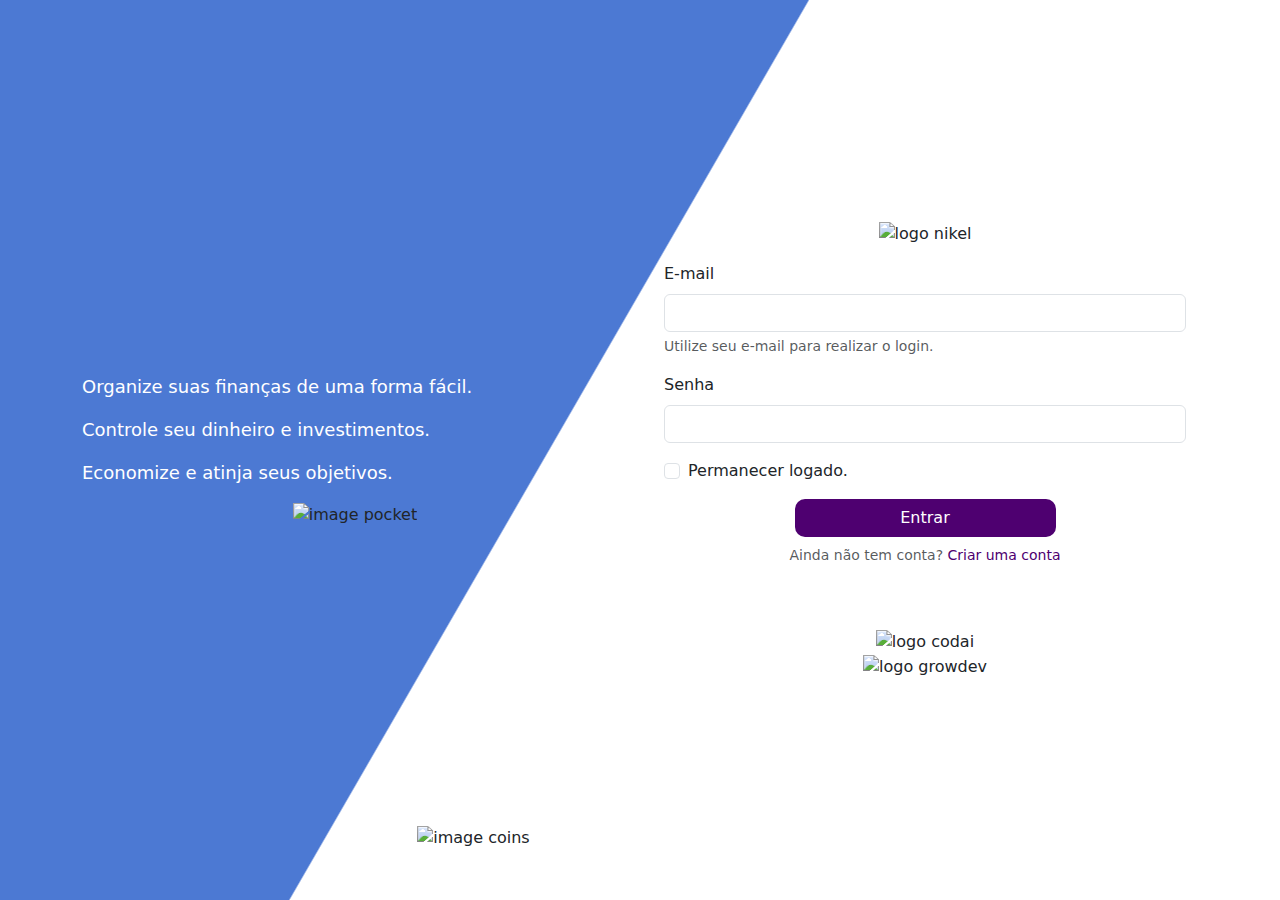
==== public/index.html @ 894b2e49 "iniciando o Git" ====
<!DOCTYPE html>
<html lang="pt-BR">
<head>
    <meta charset="UTF-8">
    <meta name="viewport" content="width=device-width, initial-scale=1.0">
    <link rel="stylesheet" href="https://cdn.jsdelivr.net/npm/bootstrap@5.3.3/dist/css/bootstrap.min.css">
    <link rel="stylesheet" href="./css/styles.css">
    <title>Nikel</title>
</head>
<body id="login">
    <main>
        <div class="container">
            <div class="row vh-100">
                <div class="col d-flex justify-content-center my-5 flex-column">
                    <div class="text-login">
                        <p>Organize suas finanças de uma forma fácil.</p>
                        <p>Controle seu dinheiro e investimentos.</p>
                        <p>Economize e atinja seus objetivos.</p>
                    </div>
                    <div class="text-center">
                        <img src="./assets/images/pocket.png" alt="image pocket" class="img-fluid" srcset="">
                        <img src="./assets/images/coins.png" alt="image coins" class="img-fluid d-none d-md-inline coins" srcset="">
                    </div>
                </div>
                <div class="col d-flex justify-content-center my-5 flex-column">
                    <div class="container">
                        <div class="row">
                            <div class="col">
                                <div class="text-center mb-3">
                                    <img src="./assets/images/nikel-logo.png" alt="logo nikel" class="img-fluid" srcset="">
                                </div>
                            </div>
                        </div>
                        <div class="row">
                            <div class="col">
                                <form id="login-form">
                                    <div class="mb-3">
                                        <label for="email-input" class="form-label">E-mail</label>
                                        <input type="email" class="form-control" id="email-input" aria-describedby="emailHelp">
                                        <div id="emailHelp" class="form-text">Utilize seu e-mail para realizar o login.</div>
                                    </div>
                                    <div class="mb-3">
                                        <label for="password-input" class="form-label">Senha</label>
                                        <input type="password" class="form-control" id="password-input">
                                    </div>
                                    <div class="mb-3 form-check">
                                        <input type="checkbox" class="form-check-input" id="session-check">
                                        <label class="form-check-label" for="session-check">Permanecer logado.</label>
                                    </div>
                                    <button type="submit" class="btn button-login" id="botaoEntrar">Entrar</button>
                                </form>
                            </div>
                        </div>
                        <div class="row">
                            <div class="col">
                                <p id="link-conta" class="text-center mt-2 form-text" data-bs-toggle="modal" data-bs-target="#register-modal">Ainda não tem conta? 
                                    <span class="link-default">Criar uma conta</span>
                                </p>
                            </div>
                        </div>
                        <div class="row">
                            <div class="col">
                                <div class="text-center mt-5">
                                    <img src="./assets/images/codai-logo.png" alt="logo codai" srcset="">
                                </div>
                            </div>
                        </div>
                        <div class="row">
                            <div class="col">
                                <div class="text-center">
                                    <img src="./assets/images/growdev-logo.png" alt="logo growdev" srcset="">
                                </div>
                            </div>
                        </div>
                    </div>
                </div>
            </div>
        </div>
        <!-- Modal -->
        <div class="modal fade" id="register-modal" tabindex="-1" aria-labelledby="exampleModalLabel" aria-hidden="true">
            <div class="modal-dialog">
                <div class="modal-content">
                    <div class="modal-header">
                        <h1 class="modal-title fs-5" id="exampleModalLabel">Crie sua conta</h1>
                        <button type="button" class="btn-close" data-bs-dismiss="modal" aria-label="Close"></button>
                    </div>
                    <form id="create-form">
                        <div class="modal-body">
                            <div class="mb-3">
                                <label for="email-create-input" class="form-label">E-mail</label>
                                <input type="email" class="form-control" id="email-create-input" aria-describedby="emailHelp" required>
                                <div id="emailHelp" class="form-text">Utilize seu e-mail para criar a conta.</div>
                            </div>
                            <div class="mb-3">
                                <label for="password-create-input" class="form-label">Senha</label>
                                <input type="password" class="form-control" id="password-create-input">
                                <div id="emailHelp" class="form-text">Utilize uma senha fácil de lembrar e anote para não esquecer.</div>
                            </div>
                        </div>
                        <div class="modal-footer">
                            <button type="button" class="btn button-cancel" data-bs-dismiss="modal">Cancelar</button>
                            <button type="submit" class="btn button-default">Criar conta</button>
                        </div>
                    </form>
                </div>
            </div>
        </div>
    </main>
    <script src="https://cdn.jsdelivr.net/npm/bootstrap@5.3.3/dist/js/bootstrap.bundle.min.js" integrity="sha384-YvpcrYf0tY3lHB60NNkmXc5s9fDVZLESaAA55NDzOxhy9GkcIdslK1eN7N6jIeHz" crossorigin="anonymous"></script>
    <script src="./js/index.js"></script>
</body>
</html>
---- public/css/styles.css ----
#login {
    background: linear-gradient(120deg, #4c79d3 44.9%, #ffffff 45%) no-repeat fixed;
}

#app {
    background: linear-gradient(120deg, #ffffff 44.9%, #4c79d3 45%) no-repeat fixed;
}

header {
    border-bottom: 1px solid #dedcdc;
    padding: 5px;
    background-color: #ffffff;
}

.color-primary {
    color: #4e0070;
}

.icon-detail {
    font-size: 50px;
    margin-right: 10px;
    vertical-align: middle;
}

.color-secondary {
    color: #4c79d3;
}

.text-login {
    color: #ffffff;
    font-size: 18px;
    font-weight: 500;
}

.coins {
    position: absolute;
    bottom: 50px;
}

.button-login {
    border-radius: 10px;
    background-color: #4e0070;
    color: #ffffff;
    width: 50%;
    margin: 0 25%;
}

.button-default {
    border-radius: 10px;
    background-color: #4e0070;
    color: #ffffff;
}

.button-cancel {
    border-radius: 10px;
}

.button-float {
    border-radius: 100%;
    height: 60px;
    width: 60px;
    position: fixed;
    padding: 0 !important;
    bottom: 1rem;
    right: 2rem;
    font-size: 35px;
    border: 2px solid #4e0070;
    background-color: #4e0070;
    color: #ffffff;
}

.button-see-all {
    margin: 10px;
}

.button-float:hover {
    border: 2px solid #4c79d3;
    background-color: #ffffff;
    color: #4c79d3;
}

.button-login:hover, .button-default:hover {
    background:  #4c79d3;
    color: #ffffff;
}

.link-default {
    color: #4e0070;
    cursor: pointer;
}

.link-default:hover {
    color: #4c79d3;
}

.info {
    background-color: #ffffff;
    border-radius: 20px 20px 0px 0px;
    padding: 20px 0px 0px;
}

.logout {
    min-width: 5rem !important;
}

.menu {
    margin-right: 20px;
}
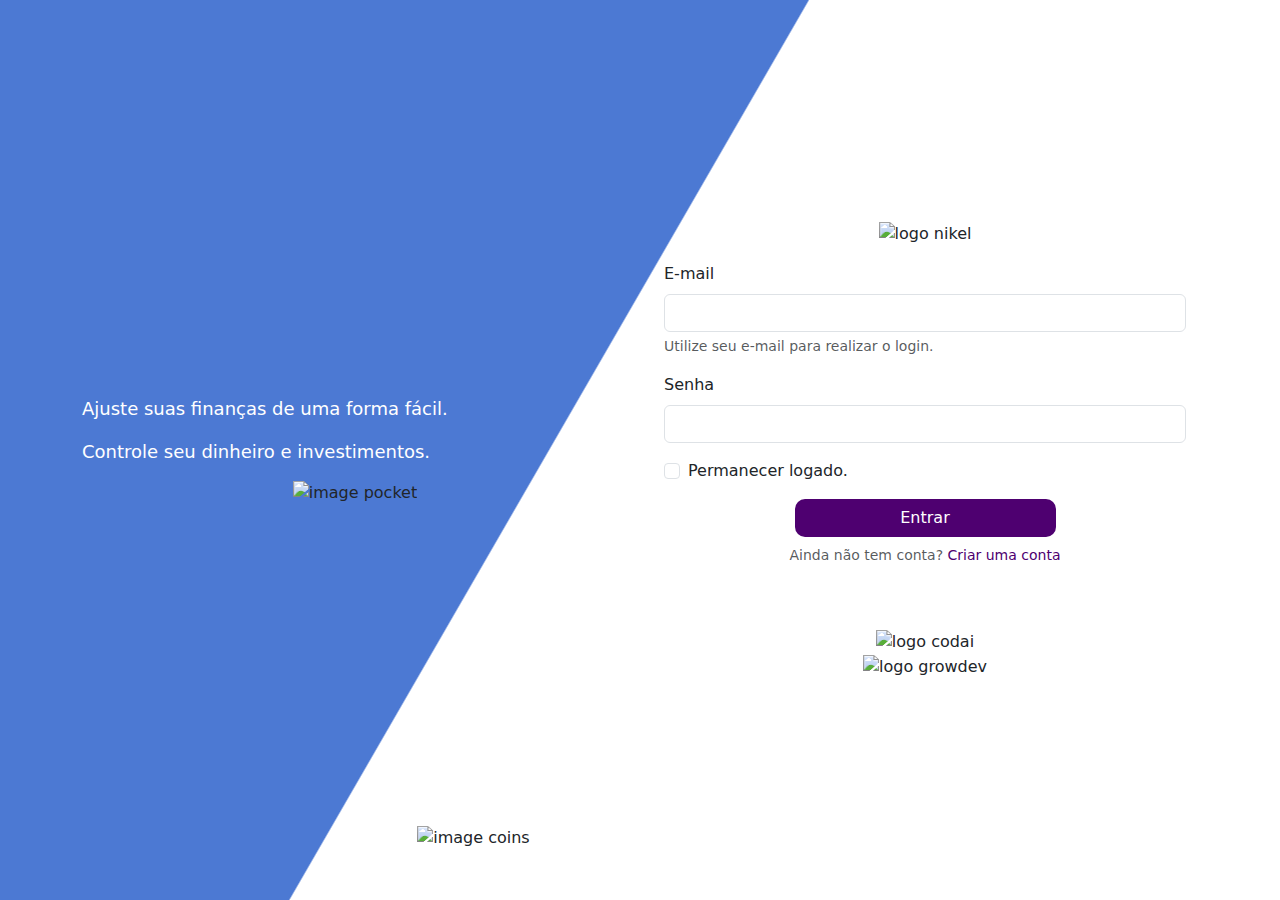
==== commit f7f067c5: "Alterado o text-login" ====
--- a/public/index.html
+++ b/public/index.html
@@ -13,9 +13,9 @@
             <div class="row vh-100">
                 <div class="col d-flex justify-content-center my-5 flex-column">
                     <div class="text-login">
-                        <p>Organize suas finanças de uma forma fácil.</p>
+                        <p>Ajuste suas finanças de uma forma fácil.</p>
                         <p>Controle seu dinheiro e investimentos.</p>
-                        <p>Economize e atinja seus objetivos.</p>
+                        
                     </div>
                     <div class="text-center">
                         <img src="./assets/images/pocket.png" alt="image pocket" class="img-fluid" srcset="">
